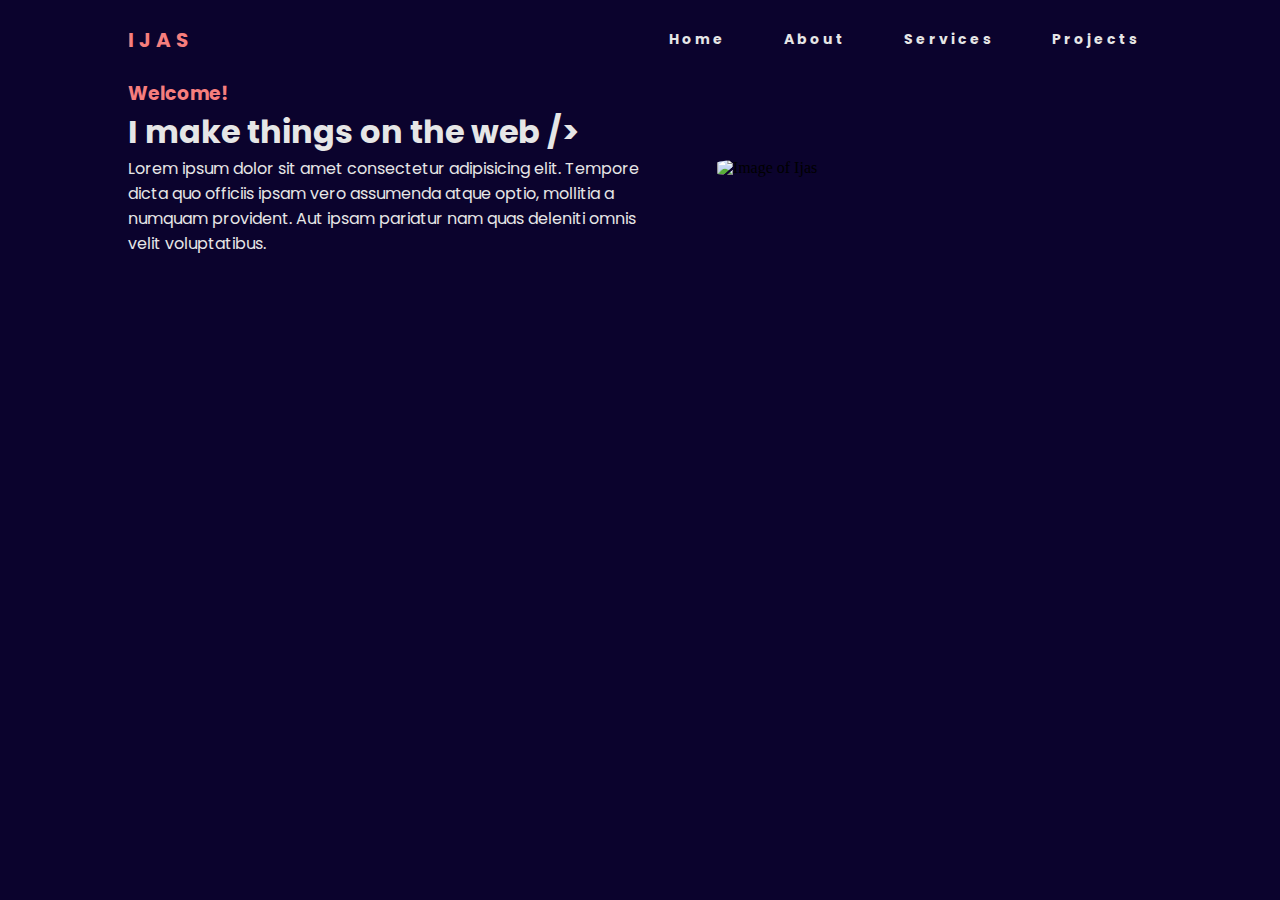
==== Aesthetech/index.html @ bb131f0c "changed title tag" ====
<!DOCTYPE html>

<html>
	<head>
		<meta charset="utf-8" />
		<meta http-equiv="X-UA-Compatible" content="IE=edge" />
		<title>Ijas</title>
		<meta name="description" content="" />
		<meta name="viewport" content="width=device-width, initial-scale=1" />
		<link rel="stylesheet" href="styles.css" />
		<link rel="preconnect" href="https://fonts.googleapis.com" />
		<link rel="preconnect" href="https://fonts.gstatic.com" crossorigin />
		<link
			href="https://fonts.googleapis.com/css2?family=Poppins&display=swap"
			rel="stylesheet"
		/>
	</head>
	<body>
		<nav>
			<div class="logo">
				<h4>Ijas</h4>
			</div>
			<ul class="nav-links">
				<li>
					<a href="index.html">Home</a>
				</li>
				<li>
					<a href="about.html">About</a>
				</li>
				<li>
					<a href="#">Services</a>
				</li>
				<li>
					<a href="#">Projects</a>
				</li>
			</ul>
			<div class="burger">
				<div class="line1"></div>
				<div class="line2"></div>
				<div class="line3"></div>
			</div>
		</nav>

		<div class="wrapper">
			<div class="flexboxItem intro">
				<h3 class="introWelcome">Welcome!</h4>
				<h1 class="introText"> I make things on the web &sol;&gt; </h1>
				<p>Lorem ipsum dolor sit amet consectetur adipisicing elit. Tempore dicta quo officiis ipsam vero assumenda atque optio, mollitia a numquam provident. Aut ipsam pariatur nam quas deleniti omnis velit voluptatibus.</p>
			</div>
			<div class="flexboxItem ijasImageContainer">
				<img
					src="/Images/IjasSquare.jpg"
					alt="Image of Ijas"
					id="ijasImage"
				/>
			</div>
			
		</div>

		<script src="app.js"></script>
	</body>
</html>
---- Aesthetech/styles.css ----
* {
	margin: 0px;
	padding: 0px;
	box-sizing: border-box;
}
body {
	background-color: #0b032d;
	margin-left: 10%;
	margin-right: 10%;
}

p,
h2,
h1 {
	color: rgb(230, 230, 230);
	font-family: "Poppins", sans-serif;
}
h3,
h4 {
	color: #f67e7d;
	font-family: "Poppins", sans-serif;
}

/* this makes the grey hover fill all space of the link */
li {
	width: 100%;
	height: 100%;
	text-align: center;
}

.wrapper {
	display: flex;
	justify-content: space-between;
	align-items: center;
}

.flexboxItem {
	width: 100%;
	margin: 0px;
	/* border: 3px solid #f67e7d; */
}

.intro {
	animation: left-load 1s;
}

#ijasImage {
	width: 70%;
	border-radius: 20%;
}

.ijasImageContainer {
	display: flex;
	justify-content: center;
	margin: 0px;
	animation: right-load 1s;
}

nav {
	display: flex;
	justify-content: space-between;
	align-items: center;
	min-height: 8vh;
	background-color: #0b032d;
	font-family: "Poppins", sans-serif;
	animation: nav-load 1s;
}

.logo {
	text-transform: uppercase;
	letter-spacing: 5px;
	font-size: 20px;
}

.nav-links {
	display: flex;
	justify-content: space-around;
	width: 50%;
}
.nav-links ul {
	list-style: none;
	text-align: center;
	padding: 0;
	margin: 0;
}

.nav-links li {
	display: block;
}

.nav-links a {
	color: rgb(230, 230, 230);
	text-decoration: none;
	letter-spacing: 3px;
	font-weight: bold;
	font-size: 14px;
	display: block;
	padding: 29px;
}

.nav-links li:hover a {
	color: #f67e7d;
	transition: 0.3s;
}

.burger {
	display: none;
	cursor: pointer;
}

.burger div {
	width: 25px;
	height: 2px;
	background-color: #f67e7d;
	margin: 5px;
	transition: all 0.3s ease;
}

@media screen and (max-width: 768px) {
	* {
		margin: 0px;
		padding: 0px;
		box-sizing: border-box;
	}

	body {
		overflow-x: hidden;
	}

	.nav-links a {
		height: 100%;
		align-items: center;
		display: flex;
		justify-content: center;
	}
	.nav-links {
		position: absolute;
		right: 0px;
		height: 92vh;
		top: 8vh;
		background-color: #0b032d;
		display: flex;
		flex-direction: column;
		align-items: center;
		width: 100%;
		transform: translate(100%);
		transition: transform 0.5s ease-in;
	}

	.nav-links li {
		opacity: 0;
	}

	.burger {
		display: block;
	}

	.wrapper {
		display: flex;
		flex-direction: column;
		justify-content: space-between;
		align-items: center;
		margin-top: 10px;
	}
	.flexboxItem {
		width: 100%;
		margin-bottom: 30px;
		/* border: 3px solid #f67e7d; */
		flex-direction: column;
		align-items: center;
		justify-content: center;
	}
}

.nav-active {
	transform: translate(0%);
}

@keyframes navLinkFade {
	from {
		opacity: 0;
		transform: translate(50px);
	}
	to {
		opacity: 1;
		transform: translate(0px);
	}
}

.toggle .line1 {
	transform: rotate(-45deg) translate(-5px, 6px);
}

.toggle .line2 {
	opacity: 0;
}

.toggle .line3 {
	transform: rotate(45deg) translate(-5px, -6px);
}

@keyframes nav-load {
	0% {
		transform: translateY(-100%);
	}

	100% {
		transform: translateY(0);
	}
}

@keyframes left-load {
	0% {
		transform: translateX(-10%);
		opacity: 0;
	}

	100% {
		transform: translateX(0);
		opacity: 1;
	}
}

@keyframes right-load {
	0% {
		transform: translateX(+10%);
		opacity: 0;
	}

	100% {
		transform: translateX(0);
		opacity: 1;
	}
}
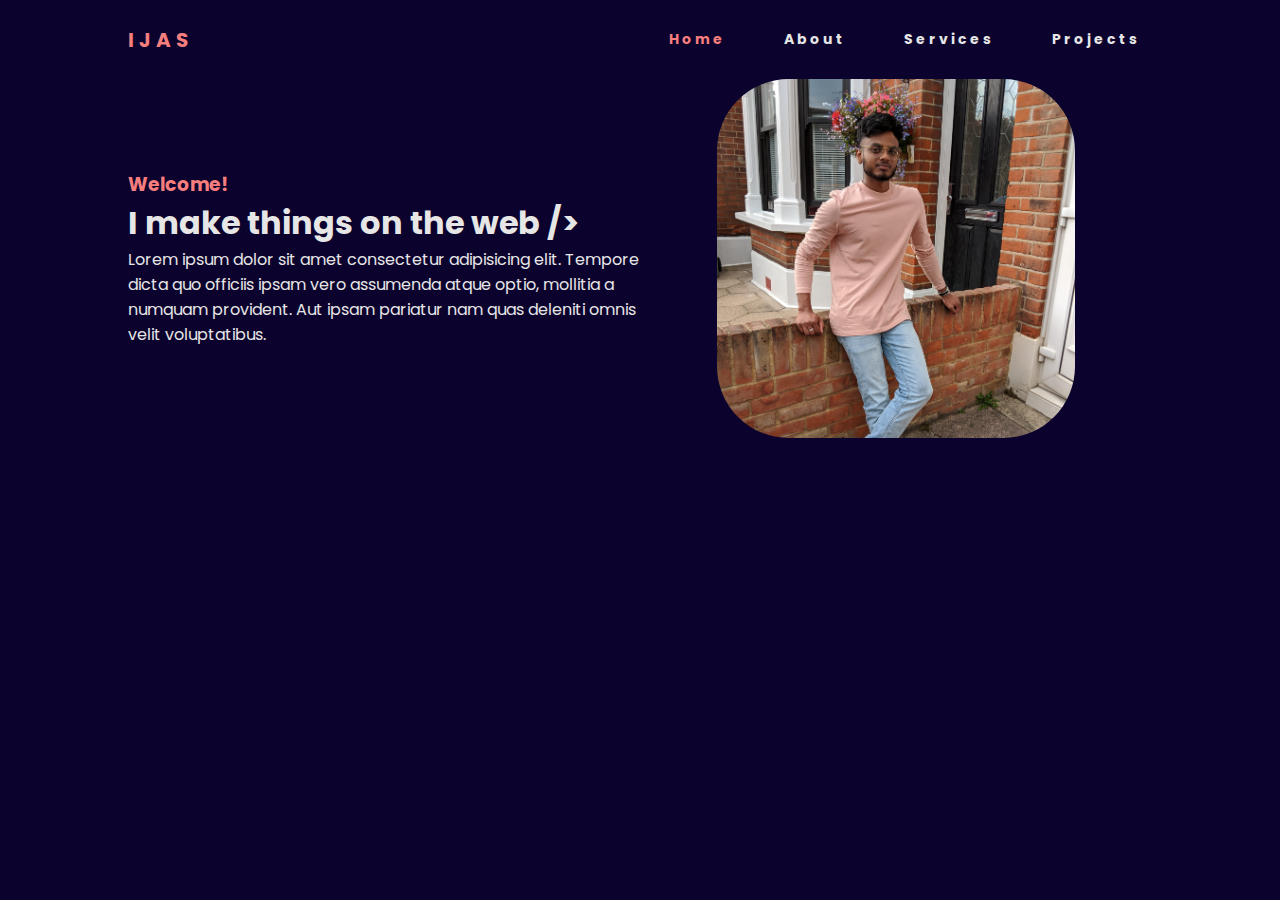
==== commit 46eb4e20: "current page highlights" ====
--- a/Aesthetech/index.html
+++ b/Aesthetech/index.html
@@ -22,7 +22,7 @@
 			</div>
 			<ul class="nav-links">
 				<li>
-					<a href="index.html">Home</a>
+					<a href="index.html" class="current">Home</a>
 				</li>
 				<li>
 					<a href="about.html">About</a>
@@ -49,7 +49,7 @@
 			</div>
 			<div class="flexboxItem ijasImageContainer">
 				<img
-					src="/Images/IjasSquare.jpg"
+					src="Images/IjasSquare.jpg"
 					alt="Image of Ijas"
 					id="ijasImage"
 				/>
--- a/Aesthetech/styles.css
+++ b/Aesthetech/styles.css
@@ -64,6 +64,10 @@
 	background-color: #0b032d;
 	font-family: "Poppins", sans-serif;
 	animation: nav-load 1s;
+}
+
+.nav-links .current {
+	color: #f67e7d;
 }
 
 .logo {
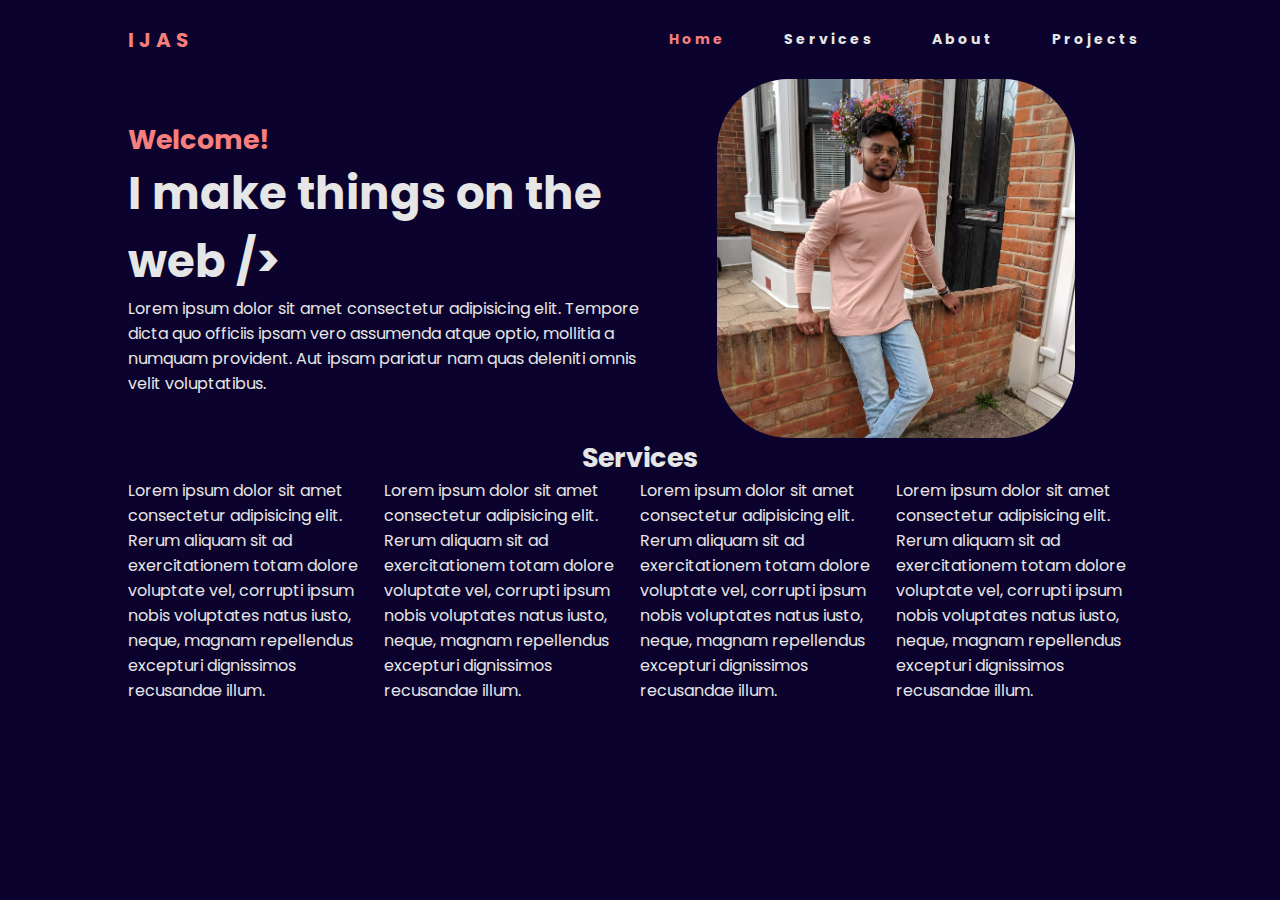
==== commit c49ba6d1: "font size and nav links" ====
--- a/Aesthetech/index.html
+++ b/Aesthetech/index.html
@@ -25,10 +25,11 @@
 					<a href="index.html" class="current">Home</a>
 				</li>
 				<li>
-					<a href="about.html">About</a>
+					<a href="#">Services</a>
 				</li>
 				<li>
-					<a href="#">Services</a>
+					
+					<a href="about.html">About</a>
 				</li>
 				<li>
 					<a href="#">Projects</a>
@@ -53,8 +54,18 @@
 					alt="Image of Ijas"
 					id="ijasImage"
 				/>
-			</div>
-			
+			</div>	
+		</div>
+
+		<div class="wrapper">
+			<h2 class="wrapper2">Services</h2>
+		</div>
+
+		<div class="wrapper">
+			<div><p>Lorem ipsum dolor sit amet consectetur adipisicing elit. Rerum aliquam sit ad exercitationem totam dolore voluptate vel, corrupti ipsum nobis voluptates natus iusto, neque, magnam repellendus excepturi dignissimos recusandae illum.</p></div>
+			<div><p>Lorem ipsum dolor sit amet consectetur adipisicing elit. Rerum aliquam sit ad exercitationem totam dolore voluptate vel, corrupti ipsum nobis voluptates natus iusto, neque, magnam repellendus excepturi dignissimos recusandae illum.</p></div>
+			<div><p>Lorem ipsum dolor sit amet consectetur adipisicing elit. Rerum aliquam sit ad exercitationem totam dolore voluptate vel, corrupti ipsum nobis voluptates natus iusto, neque, magnam repellendus excepturi dignissimos recusandae illum.</p></div>
+			<div><p>Lorem ipsum dolor sit amet consectetur adipisicing elit. Rerum aliquam sit ad exercitationem totam dolore voluptate vel, corrupti ipsum nobis voluptates natus iusto, neque, magnam repellendus excepturi dignissimos recusandae illum.</p></div>
 		</div>
 
 		<script src="app.js"></script>
--- a/Aesthetech/styles.css
+++ b/Aesthetech/styles.css
@@ -7,6 +7,18 @@
 	background-color: #0b032d;
 	margin-left: 10%;
 	margin-right: 10%;
+}
+
+h1 {
+	font-size: 5vh;
+}
+
+h2 {
+	font-size: 3vh;
+}
+
+h3 {
+	font-size: 3vh;
 }
 
 p,
@@ -31,6 +43,12 @@
 .wrapper {
 	display: flex;
 	justify-content: space-between;
+	align-items: center;
+}
+
+.wrapper {
+	display: flex;
+	justify-content: center;
 	align-items: center;
 }
 
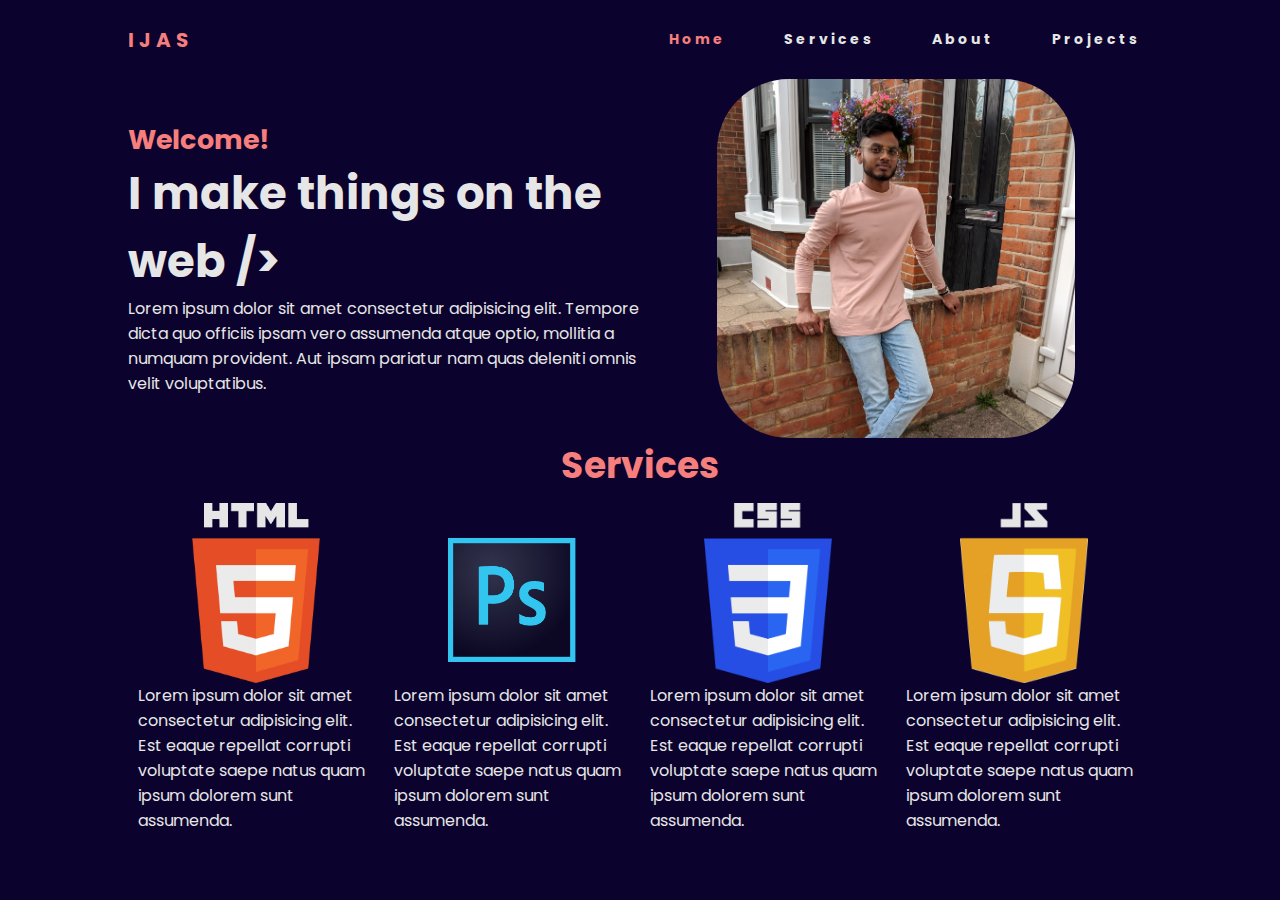
==== commit fc50a825: "services" ====
--- a/Aesthetech/index.html
+++ b/Aesthetech/index.html
@@ -62,10 +62,30 @@
 		</div>
 
 		<div class="wrapper">
-			<div><p>Lorem ipsum dolor sit amet consectetur adipisicing elit. Rerum aliquam sit ad exercitationem totam dolore voluptate vel, corrupti ipsum nobis voluptates natus iusto, neque, magnam repellendus excepturi dignissimos recusandae illum.</p></div>
-			<div><p>Lorem ipsum dolor sit amet consectetur adipisicing elit. Rerum aliquam sit ad exercitationem totam dolore voluptate vel, corrupti ipsum nobis voluptates natus iusto, neque, magnam repellendus excepturi dignissimos recusandae illum.</p></div>
-			<div><p>Lorem ipsum dolor sit amet consectetur adipisicing elit. Rerum aliquam sit ad exercitationem totam dolore voluptate vel, corrupti ipsum nobis voluptates natus iusto, neque, magnam repellendus excepturi dignissimos recusandae illum.</p></div>
-			<div><p>Lorem ipsum dolor sit amet consectetur adipisicing elit. Rerum aliquam sit ad exercitationem totam dolore voluptate vel, corrupti ipsum nobis voluptates natus iusto, neque, magnam repellendus excepturi dignissimos recusandae illum.</p></div>
+			<div class="flexboxItem2">
+				<img src="logos/cropped/512px-HTML5_logo_and_wordmark.svg (1).png"
+				alt="HTML5 logo"
+				class="servicesImages">
+				<p>Lorem ipsum dolor sit amet consectetur adipisicing elit. Est eaque repellat corrupti voluptate saepe natus quam ipsum dolorem sunt assumenda.</p>
+			</div>
+			<div class="flexboxItem2">
+				<img src="logos/cropped/adobe-photoshop-cc-seeklogo.com-svg.png"
+				alt="Photoshop logo"
+				class="servicesImages">
+				<p>Lorem ipsum dolor sit amet consectetur adipisicing elit. Est eaque repellat corrupti voluptate saepe natus quam ipsum dolorem sunt assumenda.</p>
+			</div>
+			<div class="flexboxItem2">
+				<img src="logos/cropped/CSS3_logo_and_wordmark.svg.png"
+				alt="CSS3 logo"
+				class="servicesImages">
+				<p>Lorem ipsum dolor sit amet consectetur adipisicing elit. Est eaque repellat corrupti voluptate saepe natus quam ipsum dolorem sunt assumenda.</p>
+			</div>
+			<div class="flexboxItem2">
+				<img src="logos/cropped/JavaScript-Logo.png"
+				alt="Javascript logo"
+				class="servicesImages">
+				<p>Lorem ipsum dolor sit amet consectetur adipisicing elit. Est eaque repellat corrupti voluptate saepe natus quam ipsum dolorem sunt assumenda.</p>
+			</div>
 		</div>
 
 		<script src="app.js"></script>
--- a/Aesthetech/styles.css
+++ b/Aesthetech/styles.css
@@ -14,7 +14,8 @@
 }
 
 h2 {
-	font-size: 3vh;
+	font-size: 4vh;
+	font-family: "Poppins", sans-serif;
 }
 
 h3 {
@@ -22,13 +23,13 @@
 }
 
 p,
-h2,
 h1 {
 	color: rgb(230, 230, 230);
 	font-family: "Poppins", sans-serif;
 }
 h3,
-h4 {
+h4,
+h2 {
 	color: #f67e7d;
 	font-family: "Poppins", sans-serif;
 }
@@ -42,12 +43,6 @@
 
 .wrapper {
 	display: flex;
-	justify-content: space-between;
-	align-items: center;
-}
-
-.wrapper {
-	display: flex;
 	justify-content: center;
 	align-items: center;
 }
@@ -56,6 +51,20 @@
 	width: 100%;
 	margin: 0px;
 	/* border: 3px solid #f67e7d; */
+}
+
+.flexboxItem2 {
+	display: flex;
+	justify-content: center;
+	align-items: center;
+	width: 100%;
+	flex-direction: column;
+	margin: 10px;
+}
+
+.servicesImages {
+	width: 10vw;
+	display: flex;
 }
 
 .intro {
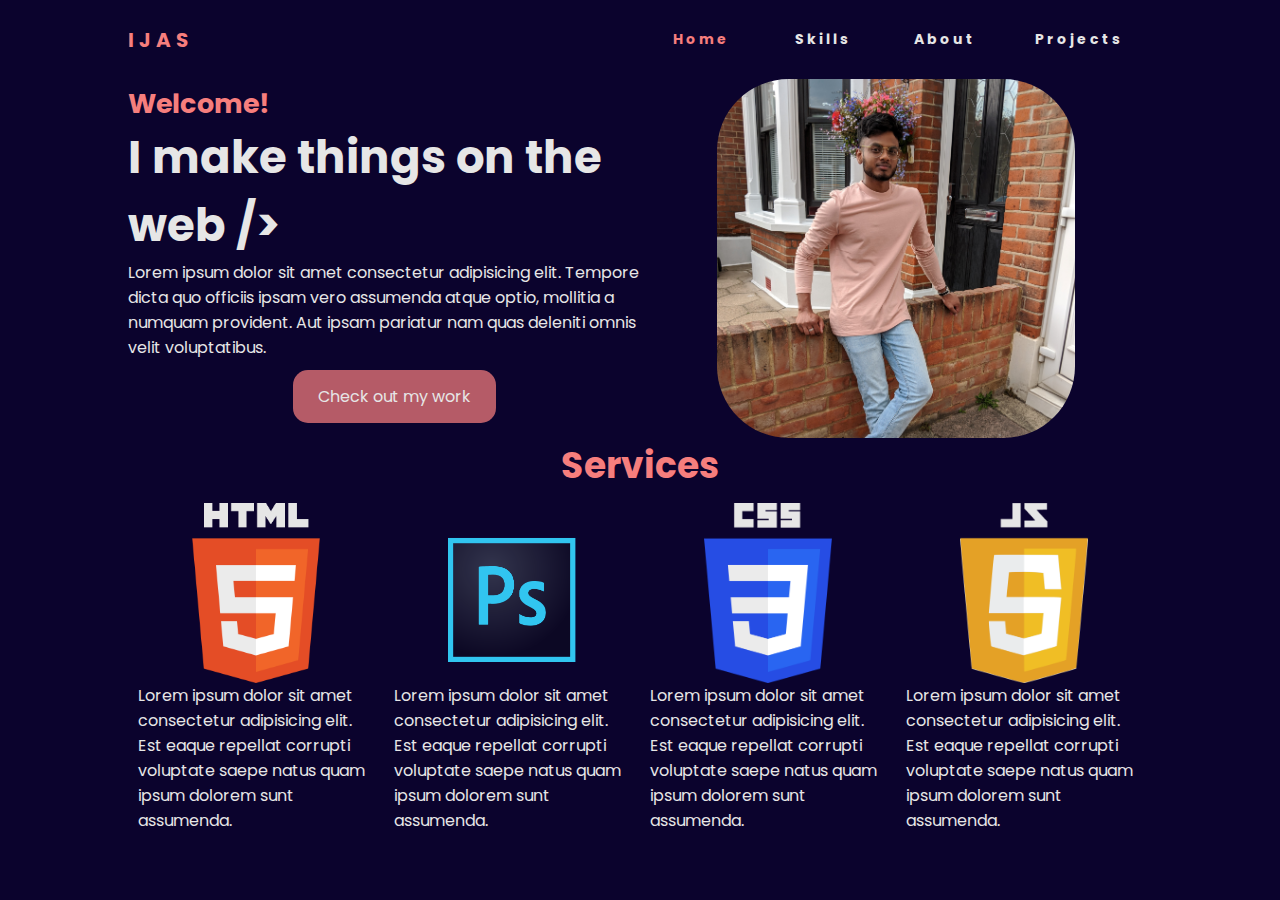
==== commit eb98e766: "check out my work button" ====
--- a/Aesthetech/index.html
+++ b/Aesthetech/index.html
@@ -25,7 +25,7 @@
 					<a href="index.html" class="current">Home</a>
 				</li>
 				<li>
-					<a href="#">Services</a>
+					<a href="#">Skills</a>
 				</li>
 				<li>
 					
@@ -47,6 +47,10 @@
 				<h3 class="introWelcome">Welcome!</h4>
 				<h1 class="introText"> I make things on the web &sol;&gt; </h1>
 				<p>Lorem ipsum dolor sit amet consectetur adipisicing elit. Tempore dicta quo officiis ipsam vero assumenda atque optio, mollitia a numquam provident. Aut ipsam pariatur nam quas deleniti omnis velit voluptatibus.</p>
+				<div class="buttonContainer flexboxItem2">
+					<a class="button" href="#">Check out my work</a>
+				</div>
+					
 			</div>
 			<div class="flexboxItem ijasImageContainer">
 				<img
--- a/Aesthetech/styles.css
+++ b/Aesthetech/styles.css
@@ -41,6 +41,21 @@
 	text-align: center;
 }
 
+.button {
+	color: rgb(230, 230, 230);
+	font-family: "Poppins", sans-serif;
+	text-decoration: none;
+	background-color: #f67d7db9;
+	padding: 14px 25px;
+	border-radius: 15px;
+	transition: 00.3s;
+}
+
+.button:hover {
+	background-color: #f67e7d;
+	transition: 00.3s;
+}
+
 .wrapper {
 	display: flex;
 	justify-content: center;
@@ -69,6 +84,8 @@
 
 .intro {
 	animation: left-load 1s;
+	display: flex;
+	flex-direction: column;
 }
 
 #ijasImage {
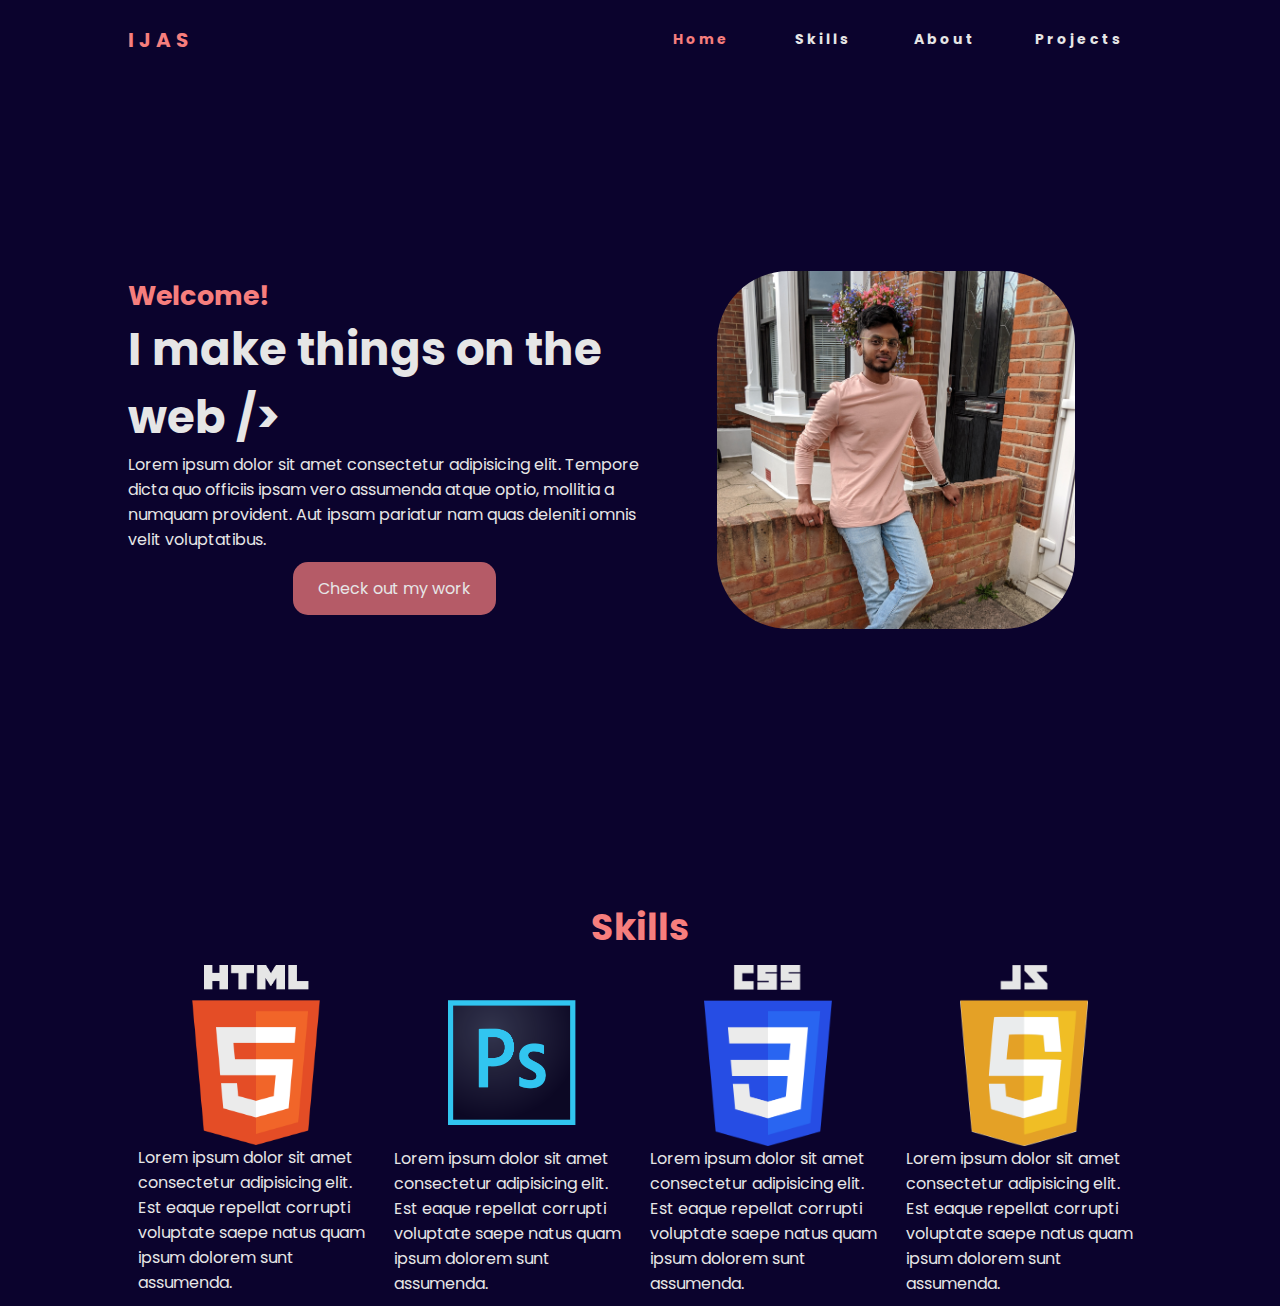
==== commit 0d9f9236: "Skills section" ====
--- a/Aesthetech/index.html
+++ b/Aesthetech/index.html
@@ -22,10 +22,10 @@
 			</div>
 			<ul class="nav-links">
 				<li>
-					<a href="index.html" class="current">Home</a>
+					<a href="#home" class="current">Home</a>
 				</li>
 				<li>
-					<a href="#">Skills</a>
+					<a href="#skills">Skills</a>
 				</li>
 				<li>
 					
@@ -42,7 +42,7 @@
 			</div>
 		</nav>
 
-		<div class="wrapper">
+		<div class="wrapper" id="home">
 			<div class="flexboxItem intro">
 				<h3 class="introWelcome">Welcome!</h4>
 				<h1 class="introText"> I make things on the web &sol;&gt; </h1>
@@ -61,36 +61,45 @@
 			</div>	
 		</div>
 
-		<div class="wrapper">
-			<h2 class="wrapper2">Services</h2>
+		
+
+		<div class="gridContainer">
+			
+				<div class="textWrapper">
+					<h2 id="skills" class="wrapper2">Skills</h2>
+				</div>
+
+			<div class="skillsWrapper">
+				<div class="flexboxItem2">
+					<img src="logos/cropped/512px-HTML5_logo_and_wordmark.svg (1).png"
+					alt="HTML5 logo"
+					class="servicesImages">
+					<p>Lorem ipsum dolor sit amet consectetur adipisicing elit. Est eaque repellat corrupti voluptate saepe natus quam ipsum dolorem sunt assumenda.</p>
+				</div>
+				<div class="flexboxItem2">
+					<img src="logos/cropped/adobe-photoshop-cc-seeklogo.com-svg.png"
+					alt="Photoshop logo"
+					class="servicesImages">
+					<p>Lorem ipsum dolor sit amet consectetur adipisicing elit. Est eaque repellat corrupti voluptate saepe natus quam ipsum dolorem sunt assumenda.</p>
+				</div>
+				<div class="flexboxItem2">
+					<img src="logos/cropped/CSS3_logo_and_wordmark.svg.png"
+					alt="CSS3 logo"
+					class="servicesImages">
+					<p>Lorem ipsum dolor sit amet consectetur adipisicing elit. Est eaque repellat corrupti voluptate saepe natus quam ipsum dolorem sunt assumenda.</p>
+				</div>
+				<div class="flexboxItem2">
+					<img src="logos/cropped/JavaScript-Logo.png"
+					alt="Javascript logo"
+					class="servicesImages">
+					<p>Lorem ipsum dolor sit amet consectetur adipisicing elit. Est eaque repellat corrupti voluptate saepe natus quam ipsum dolorem sunt assumenda.</p>
+				</div>
+			</div>
 		</div>
 
-		<div class="wrapper">
-			<div class="flexboxItem2">
-				<img src="logos/cropped/512px-HTML5_logo_and_wordmark.svg (1).png"
-				alt="HTML5 logo"
-				class="servicesImages">
-				<p>Lorem ipsum dolor sit amet consectetur adipisicing elit. Est eaque repellat corrupti voluptate saepe natus quam ipsum dolorem sunt assumenda.</p>
-			</div>
-			<div class="flexboxItem2">
-				<img src="logos/cropped/adobe-photoshop-cc-seeklogo.com-svg.png"
-				alt="Photoshop logo"
-				class="servicesImages">
-				<p>Lorem ipsum dolor sit amet consectetur adipisicing elit. Est eaque repellat corrupti voluptate saepe natus quam ipsum dolorem sunt assumenda.</p>
-			</div>
-			<div class="flexboxItem2">
-				<img src="logos/cropped/CSS3_logo_and_wordmark.svg.png"
-				alt="CSS3 logo"
-				class="servicesImages">
-				<p>Lorem ipsum dolor sit amet consectetur adipisicing elit. Est eaque repellat corrupti voluptate saepe natus quam ipsum dolorem sunt assumenda.</p>
-			</div>
-			<div class="flexboxItem2">
-				<img src="logos/cropped/JavaScript-Logo.png"
-				alt="Javascript logo"
-				class="servicesImages">
-				<p>Lorem ipsum dolor sit amet consectetur adipisicing elit. Est eaque repellat corrupti voluptate saepe natus quam ipsum dolorem sunt assumenda.</p>
-			</div>
-		</div>
+
+
+			
 
 		<script src="app.js"></script>
 	</body>
--- a/Aesthetech/styles.css
+++ b/Aesthetech/styles.css
@@ -5,10 +5,15 @@
 }
 body {
 	background-color: #0b032d;
+	margin-top: 0px;
 	margin-left: 10%;
 	margin-right: 10%;
 }
 
+html {
+	scroll-behavior: smooth;
+}
+
 h1 {
 	font-size: 5vh;
 }
@@ -20,6 +25,12 @@
 
 h3 {
 	font-size: 3vh;
+}
+
+.textWrapper {
+	display: flex;
+	justify-content: center;
+	align-items: center;
 }
 
 p,
@@ -60,11 +71,24 @@
 	display: flex;
 	justify-content: center;
 	align-items: center;
+	height: 100vh;
+}
+
+.skillsWrapper {
+	display: flex;
+	justify-content: center;
+	align-items: center;
+}
+
+.gridContainer {
+	display: grid;
+	grid-template-columns: 100%;
 }
 
 .flexboxItem {
 	width: 100%;
 	margin: 0px;
+
 	/* border: 3px solid #f67e7d; */
 }
 
@@ -101,6 +125,9 @@
 }
 
 nav {
+	position: fixed;
+	width: 80%;
+	top: 0px;
 	display: flex;
 	justify-content: space-between;
 	align-items: center;
@@ -172,7 +199,18 @@
 	}
 
 	body {
+		margin-top: 10vh;
 		overflow-x: hidden;
+	}
+
+	.wrapper {
+		display: flex;
+		height: 100%;
+	}
+
+	.skillsWrapper {
+		display: flex;
+		flex-direction: column;
 	}
 
 	.nav-links a {
@@ -182,7 +220,7 @@
 		justify-content: center;
 	}
 	.nav-links {
-		position: absolute;
+		position: fixed;
 		right: 0px;
 		height: 92vh;
 		top: 8vh;
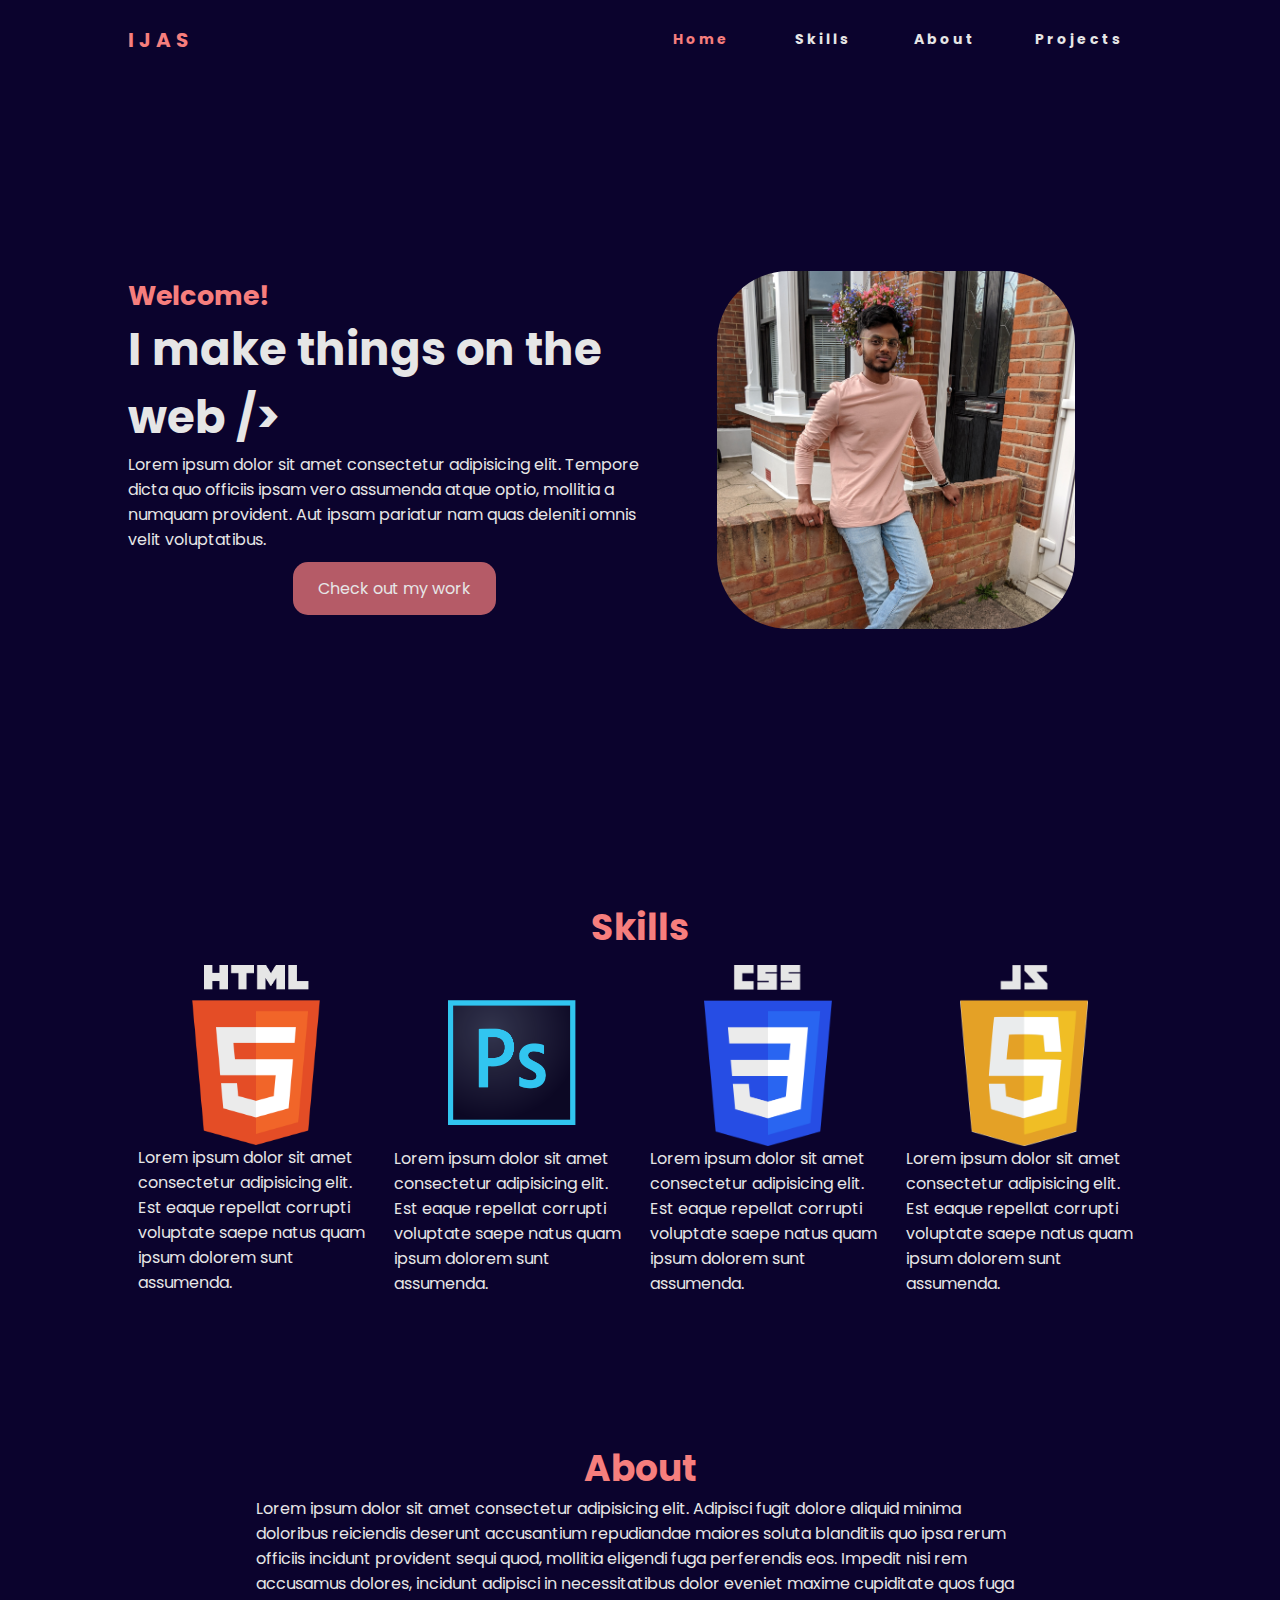
==== commit 3fc4bd40: "site layout" ====
--- a/Aesthetech/index.html
+++ b/Aesthetech/index.html
@@ -29,7 +29,7 @@
 				</li>
 				<li>
 					
-					<a href="about.html">About</a>
+					<a href="#about">About</a>
 				</li>
 				<li>
 					<a href="#">Projects</a>
@@ -97,6 +97,16 @@
 			</div>
 		</div>
 
+		<div class="gridContainer">
+			<div class="textWrapper">
+				<h2 id="about" class="wrapper2">About</h2>
+			</div>
+			<div class="aboutWrapper">
+				<p>Lorem ipsum dolor sit amet consectetur adipisicing elit. Adipisci fugit dolore aliquid minima doloribus reiciendis deserunt accusantium repudiandae maiores soluta blanditiis quo ipsa rerum officiis incidunt provident sequi quod, mollitia eligendi fuga perferendis eos. Impedit nisi rem accusamus dolores, incidunt adipisci in necessitatibus dolor eveniet maxime cupiditate quos fuga doloribus.</p>
+			</div>
+			
+		</div>
+
 
 
 			
--- a/Aesthetech/styles.css
+++ b/Aesthetech/styles.css
@@ -78,6 +78,7 @@
 	display: flex;
 	justify-content: center;
 	align-items: center;
+	padding-bottom: 15vh;
 }
 
 .gridContainer {
@@ -90,6 +91,11 @@
 	margin: 0px;
 
 	/* border: 3px solid #f67e7d; */
+}
+
+.aboutWrapper {
+	padding-left: 10vw;
+	padding-right: 10vw;
 }
 
 .flexboxItem2 {
@@ -213,6 +219,11 @@
 		flex-direction: column;
 	}
 
+	.aboutWrapper {
+		padding-right: 0;
+		padding-left: 0;
+	}
+
 	.nav-links a {
 		height: 100%;
 		align-items: center;
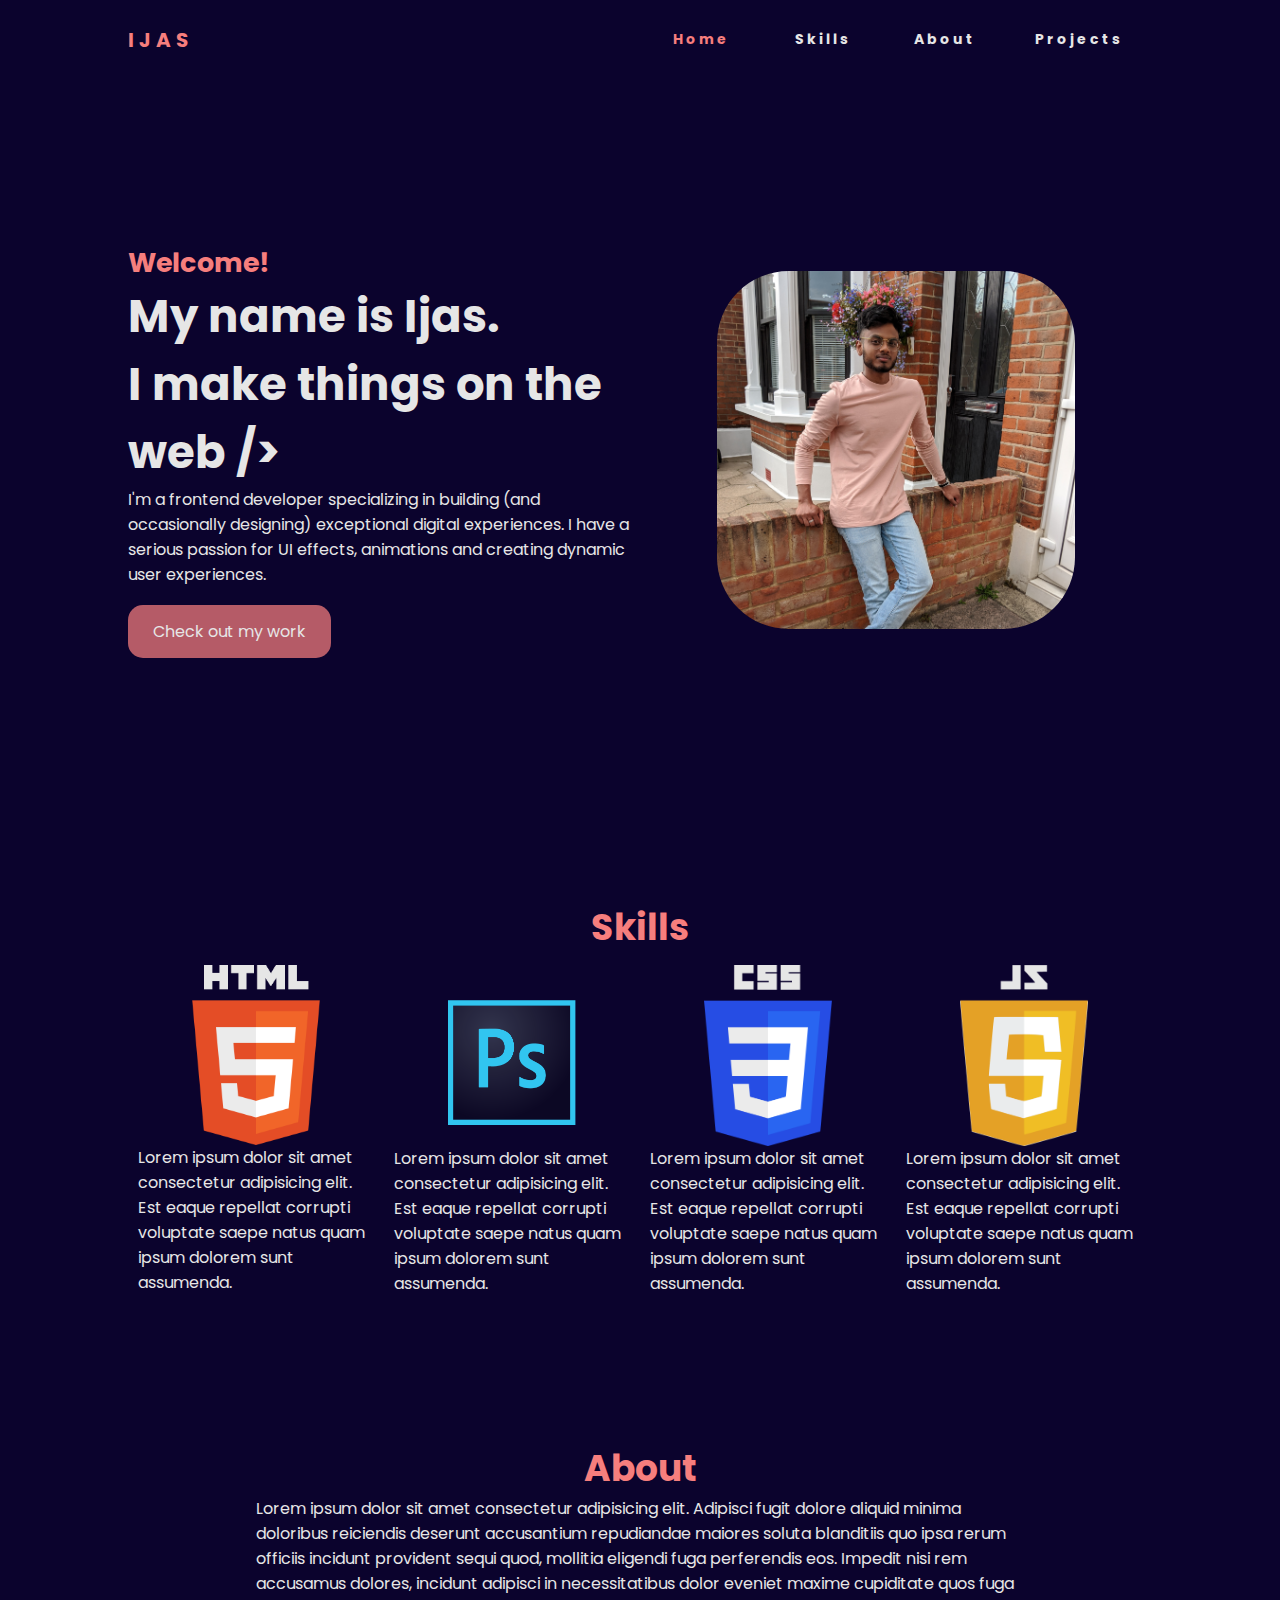
==== commit 7b5f5298: "landing page" ====
--- a/Aesthetech/index.html
+++ b/Aesthetech/index.html
@@ -45,9 +45,10 @@
 		<div class="wrapper" id="home">
 			<div class="flexboxItem intro">
 				<h3 class="introWelcome">Welcome!</h4>
+				<h1 class="introText"> My name is Ijas.</h1>
 				<h1 class="introText"> I make things on the web &sol;&gt; </h1>
-				<p>Lorem ipsum dolor sit amet consectetur adipisicing elit. Tempore dicta quo officiis ipsam vero assumenda atque optio, mollitia a numquam provident. Aut ipsam pariatur nam quas deleniti omnis velit voluptatibus.</p>
-				<div class="buttonContainer flexboxItem2">
+				<p>I'm a frontend developer specializing in building (and occasionally designing) exceptional digital experiences. I have a serious passion for UI effects, animations and creating dynamic user experiences.</p>
+				<div class="buttonContainer">
 					<a class="button" href="#">Check out my work</a>
 				</div>
 					
--- a/Aesthetech/styles.css
+++ b/Aesthetech/styles.css
@@ -107,6 +107,15 @@
 	margin: 10px;
 }
 
+.buttonContainer {
+	display: flex;
+	justify-content: center;
+	align-items: flex-start;
+	width: 100%;
+	flex-direction: column;
+	margin-top: 2vh;
+}
+
 .servicesImages {
 	width: 10vw;
 	display: flex;
@@ -116,6 +125,7 @@
 	animation: left-load 1s;
 	display: flex;
 	flex-direction: column;
+	justify-content: flex-start;
 }
 
 #ijasImage {
@@ -267,6 +277,9 @@
 		align-items: center;
 		justify-content: center;
 	}
+	.buttonContainer {
+		align-items: center;
+	}
 }
 
 .nav-active {
